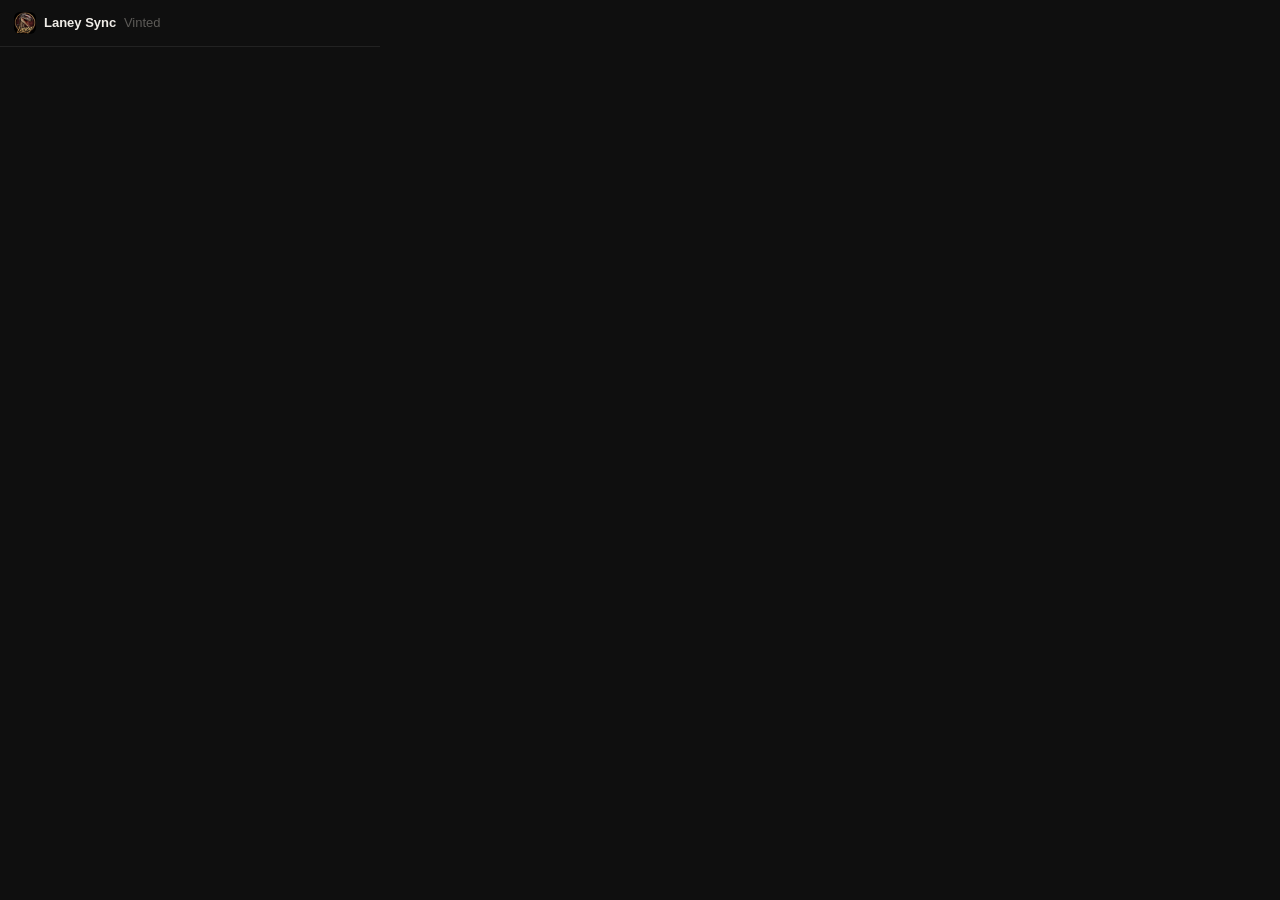
==== extension/popup.html @ 26aa6458 "Extension Chrome Laney Sync : ventes et encaissements Vinted Lit les ventes (Mes commandes, fiches d" ====
<!DOCTYPE html>
<html lang="fr">
<head>
  <meta charset="UTF-8">
  <title>Laney Sync</title>
  <link rel="stylesheet" href="popup.css">
</head>
<body>
  <header>
    <img src="icons/icon-64.png" alt="" width="22" height="22">
    <div class="brand">Laney Sync <span class="sub">Vinted</span></div>
    <button id="btn-logout" class="link" hidden>Déconnexion</button>
  </header>

  <!-- CONNEXION -->
  <section id="login" hidden>
    <p class="muted">Connecte-toi avec ton compte Laney.</p>
    <input id="email" type="email" placeholder="Email" autocomplete="username">
    <input id="pwd" type="password" placeholder="Mot de passe" autocomplete="current-password">
    <button id="btn-login" class="primary">Se connecter</button>
    <div id="login-error" class="error"></div>
  </section>

  <!-- APP -->
  <section id="main" hidden>
    <div class="settings">
      <div class="label">Comptes Vinted → boutique Laney</div>
      <div id="accounts"></div>
      <label>Prendre en compte à partir du
        <input id="start-date" type="date">
      </label>
      <label class="check"><input id="auto" type="checkbox"> Appliquer automatiquement les correspondances sûres</label>
    </div>

    <div class="hint">Ouvre <a href="https://www.vinted.fr/my_orders" target="_blank">Mes commandes</a> (onglet Ventes) ou <a href="https://www.vinted.fr/wallet/balance" target="_blank">Porte-monnaie</a> : Laney se met à jour.</div>

    <h2>À valider <span id="pending-count" class="count"></span></h2>
    <div id="pending"></div>

    <h2>Dernières mises à jour</h2>
    <div id="recent"></div>

    <footer>
      <button id="btn-sync" class="link">Relancer la synchro</button>
      <button id="btn-diag" class="link">Copier le diagnostic</button>
      <button id="btn-reset" class="link danger">Vider l'historique</button>
    </footer>
  </section>

  <div id="toast"></div>
  <script type="module" src="popup.js"></script>
</body>
</html>
---- extension/popup.css ----
:root {
  --bg: #0f0f0f; --bg2: #171717; --bg3: #1e1e1e; --bg4: #252525;
  --border: rgba(255,255,255,0.08); --border2: rgba(255,255,255,0.12);
  --text: #f0ede8; --text2: #9b9890; --text3: #5c5a57;
  --accent: #5B8FF9; --green: #3ecf8e; --amber: #d4a017; --red: #f4664a;
}
* { box-sizing: border-box; }
body {
  margin: 0; width: 380px; max-height: 580px;
  background: var(--bg); color: var(--text);
  font: 13px/1.4 -apple-system, BlinkMacSystemFont, 'DM Sans', sans-serif;
}
header { display: flex; align-items: center; gap: 8px; padding: 12px 14px; border-bottom: 1px solid var(--border); }
header img { border-radius: 6px; }
.brand { font-weight: 600; flex: 1; }
.sub { color: var(--text3); font-weight: 400; margin-left: 4px; }
section { padding: 12px 14px; }
h2 { font-size: 11px; text-transform: uppercase; letter-spacing: .06em; color: var(--text2); margin: 16px 0 8px; font-weight: 600; }
.count { color: var(--amber); }
.muted, .empty { color: var(--text3); }
.empty { font-size: 12px; padding: 6px 0; }
input, select {
  width: 100%; background: var(--bg3); color: var(--text); border: 1px solid var(--border2);
  border-radius: 8px; padding: 7px 9px; font: inherit; margin-top: 4px;
}
input[type=checkbox] { width: auto; margin: 0 6px 0 0; }
#login input { margin-bottom: 8px; }
label { display: block; color: var(--text2); font-size: 11px; margin-bottom: 8px; }
label.check { display: flex; align-items: center; font-size: 12px; }
button { font: inherit; cursor: pointer; }
.primary { width: 100%; background: var(--accent); color: #fff; border: 0; border-radius: 8px; padding: 8px; font-weight: 600; }
.small { background: var(--bg4); color: var(--text); border: 1px solid var(--border2); border-radius: 6px; padding: 4px 10px; font-size: 12px; }
.small.ok { background: var(--accent); border-color: var(--accent); color: #fff; }
.link { background: none; border: 0; color: var(--text2); padding: 0; font-size: 11px; text-decoration: underline; }
.link.danger { color: var(--red); }
.error { color: var(--red); font-size: 12px; min-height: 16px; }
.label { color: var(--text2); font-size: 11px; margin-bottom: 4px; }
.acc { display: flex; gap: 8px; align-items: center; margin-bottom: 8px; }
.acc-name { flex: 1; min-width: 0; overflow: hidden; text-overflow: ellipsis; white-space: nowrap; font-size: 12px; }
.acc select { width: 55%; margin-top: 0; }
.acc-tag { color: var(--text3); font-size: 11px; }
.settings { background: var(--bg2); border: 1px solid var(--border); border-radius: 10px; padding: 10px 10px 2px; }
.hint { font-size: 11px; color: var(--text3); margin-top: 10px; }
.hint a { color: var(--accent); }
.ev { background: var(--bg2); border: 1px solid var(--border); border-radius: 10px; padding: 9px 10px; margin-bottom: 8px; }
.ev-head { display: flex; gap: 6px; align-items: baseline; }
.ev-title { flex: 1; min-width: 0; overflow: hidden; text-overflow: ellipsis; white-space: nowrap; }
.ev-price { font-family: 'DM Mono', ui-monospace, monospace; }
.ev-meta { color: var(--text3); font-size: 11px; margin: 2px 0 6px; }
.ev-note { color: var(--red); font-size: 11px; margin-bottom: 6px; }
.ev-actions { display: flex; gap: 6px; margin-top: 6px; justify-content: flex-end; }
.tag { font-size: 10px; border-radius: 999px; padding: 1px 7px; white-space: nowrap; }
.tag.sale { background: rgba(62,207,142,.12); color: var(--green); }
.tag.cash { background: rgba(91,143,249,.12); color: var(--accent); }
.tag.linked { background: var(--bg4); color: var(--text2); }
.row { display: flex; gap: 6px; align-items: baseline; padding: 5px 0; border-bottom: 1px solid var(--border); font-size: 12px; }
.row:last-child { border-bottom: 0; }
.row .ev-title { color: var(--text2); }
footer { display: flex; gap: 14px; margin-top: 14px; padding-top: 10px; border-top: 1px solid var(--border); }
#toast { position: fixed; left: 14px; right: 14px; bottom: 10px; background: var(--bg4); border: 1px solid var(--border2); border-radius: 8px; padding: 8px 10px; font-size: 12px; opacity: 0; transition: opacity .2s; pointer-events: none; }
#toast.show { opacity: 1; }
#toast.err { border-color: var(--red); color: var(--red); }
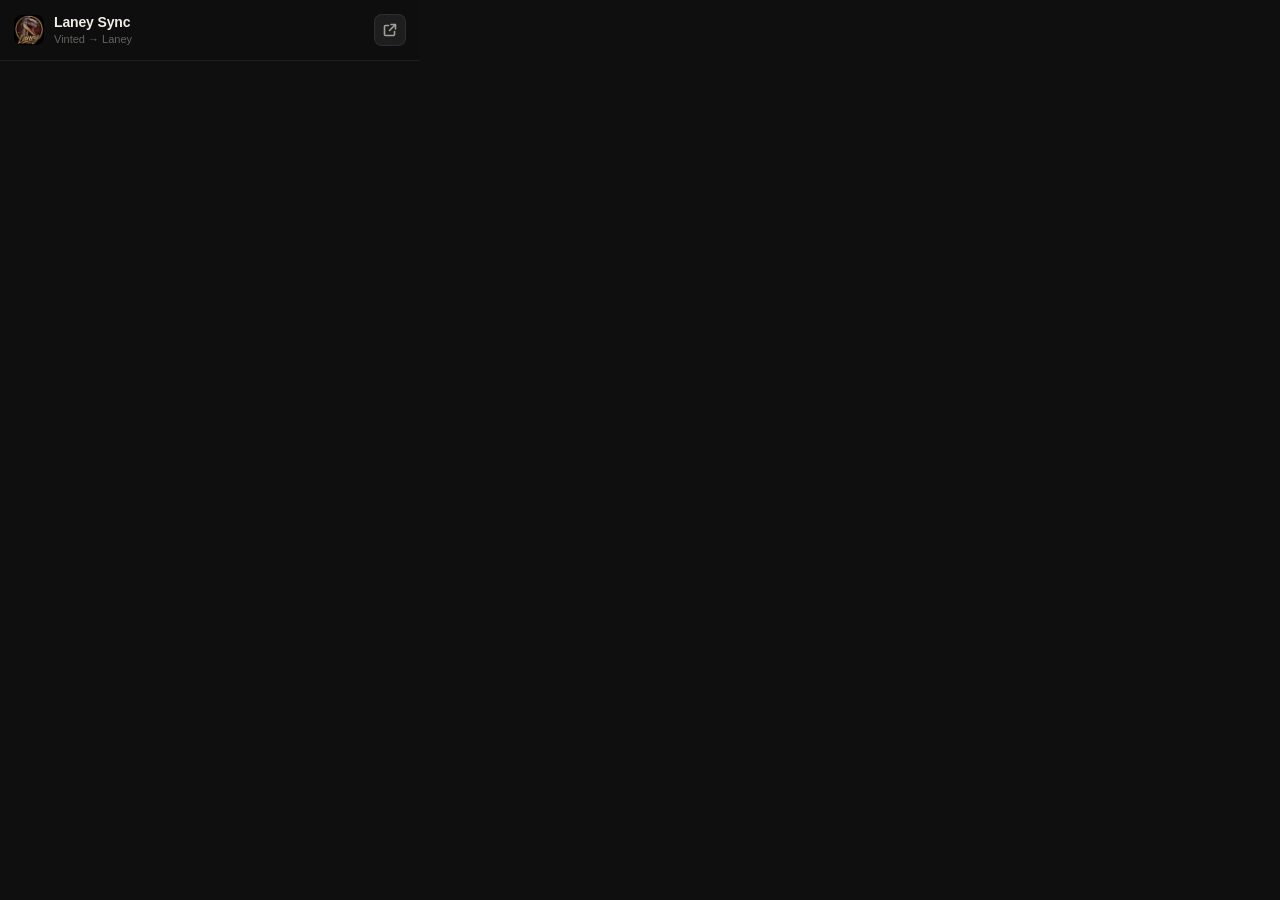
==== commit 263343e5: "Laney Sync 0.2.2 : nouvelle interface, vue onglet, création d'exemplaire, vérification en arrière-pl" ====
--- a/extension/popup.html
+++ b/extension/popup.html
@@ -2,50 +2,129 @@
 <html lang="fr">
 <head>
   <meta charset="UTF-8">
+  <meta name="viewport" content="width=device-width, initial-scale=1">
   <title>Laney Sync</title>
+  <link rel="icon" href="icons/icon-64.png">
   <link rel="stylesheet" href="popup.css">
 </head>
 <body>
-  <header>
-    <img src="icons/icon-64.png" alt="" width="22" height="22">
-    <div class="brand">Laney Sync <span class="sub">Vinted</span></div>
-    <button id="btn-logout" class="link" hidden>Déconnexion</button>
-  </header>
+  <div class="shell">
+    <header class="top">
+      <img src="icons/icon-64.png" alt="" class="logo">
+      <div class="brand">
+        <div class="brand-name">Laney Sync</div>
+        <div class="brand-sub" id="status-line">Vinted → Laney</div>
+      </div>
+      <div class="top-actions">
+        <button id="btn-sync" class="icon-btn" title="Relancer la synchro" hidden>
+          <svg viewBox="0 0 16 16" fill="none"><path d="M13.5 8a5.5 5.5 0 1 1-1.6-3.9M13.5 2.5v3h-3" stroke="currentColor" stroke-width="1.6" stroke-linecap="round" stroke-linejoin="round"/></svg>
+        </button>
+        <button id="btn-tab" class="icon-btn" title="Ouvrir dans un onglet">
+          <svg viewBox="0 0 16 16" fill="none"><path d="M9 2.5h4.5V7M13.5 2.5 7.5 8.5M6.5 3.5h-3a1 1 0 0 0-1 1v8a1 1 0 0 0 1 1h8a1 1 0 0 0 1-1v-3" stroke="currentColor" stroke-width="1.6" stroke-linecap="round" stroke-linejoin="round"/></svg>
+        </button>
+      </div>
+    </header>
 
-  <!-- CONNEXION -->
-  <section id="login" hidden>
-    <p class="muted">Connecte-toi avec ton compte Laney.</p>
-    <input id="email" type="email" placeholder="Email" autocomplete="username">
-    <input id="pwd" type="password" placeholder="Mot de passe" autocomplete="current-password">
-    <button id="btn-login" class="primary">Se connecter</button>
-    <div id="login-error" class="error"></div>
-  </section>
+    <!-- CONNEXION -->
+    <section id="login" class="login" hidden>
+      <div class="login-card">
+        <h1>Connexion</h1>
+        <p class="muted">Utilise ton compte Laney.</p>
+        <input id="email" type="email" placeholder="Email" autocomplete="username">
+        <input id="pwd" type="password" placeholder="Mot de passe" autocomplete="current-password">
+        <button id="btn-login" class="btn primary block">Se connecter</button>
+        <div id="login-error" class="error"></div>
+      </div>
+    </section>
 
-  <!-- APP -->
-  <section id="main" hidden>
-    <div class="settings">
-      <div class="label">Comptes Vinted → boutique Laney</div>
-      <div id="accounts"></div>
-      <label>Prendre en compte à partir du
-        <input id="start-date" type="date">
-      </label>
-      <label class="check"><input id="auto" type="checkbox"> Appliquer automatiquement les correspondances sûres</label>
-    </div>
+    <!-- APP -->
+    <section id="main" hidden>
+      <div class="stats">
+        <button class="stat" data-goto="pending">
+          <span class="stat-value amber" id="stat-pending">0</span>
+          <span class="stat-label">À valider</span>
+        </button>
+        <button class="stat" data-goto="history">
+          <span class="stat-value green" id="stat-sales">0</span>
+          <span class="stat-label">Ventes ajoutées</span>
+        </button>
+        <button class="stat" data-goto="history">
+          <span class="stat-value blue" id="stat-cash">0</span>
+          <span class="stat-label">Encaissements</span>
+        </button>
+      </div>
 
-    <div class="hint">Ouvre <a href="https://www.vinted.fr/my_orders" target="_blank">Mes commandes</a> (onglet Ventes) ou <a href="https://www.vinted.fr/wallet/balance" target="_blank">Porte-monnaie</a> : Laney se met à jour.</div>
+      <nav class="tabs">
+        <button class="tab active" data-tab="pending">À valider <span id="pending-count" class="badge"></span></button>
+        <button class="tab" data-tab="history">Historique</button>
+        <button class="tab" data-tab="settings">Réglages <span id="settings-alert" class="dot" hidden></span></button>
+      </nav>
 
-    <h2>À valider <span id="pending-count" class="count"></span></h2>
-    <div id="pending"></div>
+      <!-- À VALIDER -->
+      <div class="panel" id="panel-pending">
+        <div id="pending" class="cards"></div>
+      </div>
 
-    <h2>Dernières mises à jour</h2>
-    <div id="recent"></div>
+      <!-- HISTORIQUE -->
+      <div class="panel" id="panel-history" hidden>
+        <div class="toolbar">
+          <input id="h-search" type="search" placeholder="Rechercher un article ou un client…">
+          <div class="seg" id="h-filter">
+            <button class="seg-btn active" data-f="all">Tout</button>
+            <button class="seg-btn" data-f="sale">Ventes</button>
+            <button class="seg-btn" data-f="cash">Encaissements</button>
+            <button class="seg-btn" data-f="linked">Déjà saisis</button>
+          </div>
+        </div>
+        <div class="hhead">
+          <span class="c-date">Date</span>
+          <span class="c-type">Type</span>
+          <span class="c-title">Article</span>
+          <span class="c-client">Client</span>
+          <span class="c-price">Prix</span>
+          <span class="c-filled">Ajouté</span>
+          <span class="c-actions"></span>
+        </div>
+        <div id="recent" class="hlist"></div>
+      </div>
 
-    <footer>
-      <button id="btn-sync" class="link">Relancer la synchro</button>
-      <button id="btn-diag" class="link">Copier le diagnostic</button>
-      <button id="btn-reset" class="link danger">Vider l'historique</button>
-    </footer>
-  </section>
+      <!-- RÉGLAGES -->
+      <div class="panel" id="panel-settings" hidden>
+        <div class="box">
+          <div class="box-title">Comptes Vinted → boutique Laney</div>
+          <div id="accounts"></div>
+        </div>
+        <div class="box">
+          <div class="box-title">Synchronisation</div>
+          <label class="field">Prendre en compte les ventes à partir du
+            <input id="start-date" type="date">
+          </label>
+          <label class="switch">
+            <input id="auto" type="checkbox">
+            <span class="switch-ui"></span>
+            <span>Appliquer automatiquement les correspondances sûres</span>
+          </label>
+        </div>
+        <div class="box">
+          <div class="box-title">Pages Vinted à ouvrir</div>
+          <div class="links">
+            <a class="btn" href="https://www.vinted.fr/my_orders" target="_blank">Mes commandes</a>
+            <a class="btn" href="https://www.vinted.fr/wallet/balance" target="_blank">Porte-monnaie</a>
+          </div>
+          <p class="muted small-text">Mes commandes suffit : nouvelles ventes, clients et encaissements (commandes finalisées).</p>
+        </div>
+        <div class="box">
+          <div class="box-title">Avancé</div>
+          <div class="links">
+            <button id="btn-diag" class="btn">Copier le diagnostic</button>
+            <button id="btn-reset" class="btn danger">Vider l'historique</button>
+            <button id="btn-logout" class="btn">Déconnexion</button>
+          </div>
+          <p class="muted small-text" id="account-email"></p>
+        </div>
+      </div>
+    </section>
+  </div>
 
   <div id="toast"></div>
   <script type="module" src="popup.js"></script>
--- a/extension/popup.css
+++ b/extension/popup.css
@@ -1,62 +1,199 @@
 :root {
-  --bg: #0f0f0f; --bg2: #171717; --bg3: #1e1e1e; --bg4: #252525;
-  --border: rgba(255,255,255,0.08); --border2: rgba(255,255,255,0.12);
-  --text: #f0ede8; --text2: #9b9890; --text3: #5c5a57;
-  --accent: #5B8FF9; --green: #3ecf8e; --amber: #d4a017; --red: #f4664a;
+  --bg: #0f0f0f; --bg2: #171717; --bg3: #1e1e1e; --bg4: #262626;
+  --border: rgba(255,255,255,0.07); --border2: rgba(255,255,255,0.13);
+  --text: #f0ede8; --text2: #a3a09a; --text3: #66635f;
+  --accent: #5B8FF9; --accent-bg: rgba(91,143,249,.12);
+  --green: #3ecf8e; --green-bg: rgba(62,207,142,.12);
+  --amber: #e8b33d; --amber-bg: rgba(232,179,61,.12);
+  --red: #f4664a; --red-bg: rgba(244,102,74,.1);
+  --radius: 12px; --radius-sm: 8px;
+  --mono: 'DM Mono', ui-monospace, SFMono-Regular, Menlo, monospace;
 }
 * { box-sizing: border-box; }
-body {
-  margin: 0; width: 380px; max-height: 580px;
-  background: var(--bg); color: var(--text);
-  font: 13px/1.4 -apple-system, BlinkMacSystemFont, 'DM Sans', sans-serif;
+html, body { margin: 0; background: var(--bg); color: var(--text); }
+body { width: 420px; min-height: 480px; max-height: 600px; overflow-y: auto;
+  font: 13px/1.45 -apple-system, BlinkMacSystemFont, 'DM Sans', 'Segoe UI', sans-serif; }
+button { font: inherit; color: inherit; cursor: pointer; }
+input, select { font: inherit; color: var(--text); }
+[hidden] { display: none !important; }
+.muted { color: var(--text3); }
+.small-text { font-size: 11px; margin: 8px 0 0; }
+
+/* ─── En-tête ─── */
+.top { position: sticky; top: 0; z-index: 5; display: flex; align-items: center; gap: 10px;
+  padding: 12px 14px; background: rgba(15,15,15,.92); backdrop-filter: blur(8px); border-bottom: 1px solid var(--border); }
+.logo { width: 30px; height: 30px; border-radius: 8px; }
+.brand { flex: 1; min-width: 0; }
+.brand-name { font-weight: 650; font-size: 14px; letter-spacing: -.01em; }
+.brand-sub { font-size: 11px; color: var(--text3); white-space: nowrap; overflow: hidden; text-overflow: ellipsis; }
+.brand-sub .ok { color: var(--green); }
+.top-actions { display: flex; gap: 6px; }
+.icon-btn { width: 32px; height: 32px; display: grid; place-items: center; border-radius: var(--radius-sm);
+  background: var(--bg3); border: 1px solid var(--border); color: var(--text2); transition: .15s; }
+.icon-btn:hover { color: var(--text); border-color: var(--border2); background: var(--bg4); }
+.icon-btn svg { width: 16px; height: 16px; }
+.icon-btn.spin svg { animation: spin .8s linear infinite; }
+@keyframes spin { to { transform: rotate(360deg); } }
+
+/* ─── Connexion ─── */
+.login { padding: 28px 18px; }
+.login-card h1 { font-size: 18px; margin: 0 0 4px; }
+.login-card p { margin: 0 0 16px; }
+.login-card input { width: 100%; margin-bottom: 8px; }
+.error { color: var(--red); font-size: 12px; min-height: 18px; margin-top: 6px; }
+
+/* ─── Champs ─── */
+input[type=email], input[type=password], input[type=date], input[type=search], select {
+  background: var(--bg3); border: 1px solid var(--border2); border-radius: var(--radius-sm); padding: 8px 10px; outline: none; }
+input:focus, select:focus { border-color: var(--accent); }
+input[type=date] { color-scheme: dark; }
+
+/* ─── Boutons ─── */
+.btn { display: inline-flex; align-items: center; justify-content: center; gap: 6px; padding: 7px 12px;
+  border-radius: var(--radius-sm); background: var(--bg3); border: 1px solid var(--border2); color: var(--text);
+  text-decoration: none; font-size: 12px; font-weight: 500; transition: .15s; }
+.btn:hover { background: var(--bg4); }
+.btn.primary { background: var(--accent); border-color: var(--accent); color: #fff; font-weight: 600; }
+.btn.primary:hover { filter: brightness(1.08); }
+.btn.danger { color: var(--red); }
+.btn.ghost { background: none; border-color: transparent; color: var(--text2); }
+.btn.ghost:hover { color: var(--text); background: var(--bg3); }
+.btn.block { width: 100%; padding: 10px; }
+.btn:disabled { opacity: .5; cursor: default; }
+.link-btn { background: none; border: 0; padding: 0; color: var(--text3); font-size: 11px; }
+.link-btn:hover { color: var(--red); }
+
+/* ─── Chiffres ─── */
+.stats { display: grid; grid-template-columns: repeat(3, 1fr); gap: 8px; padding: 12px 14px 4px; }
+.stat { display: flex; flex-direction: column; align-items: flex-start; gap: 2px; padding: 10px 12px;
+  background: var(--bg2); border: 1px solid var(--border); border-radius: var(--radius); text-align: left; transition: .15s; }
+.stat:hover { border-color: var(--border2); }
+.stat-value { font-family: var(--mono); font-size: 20px; font-weight: 500; line-height: 1.1; }
+.stat-label { font-size: 11px; color: var(--text3); }
+.amber { color: var(--amber); } .green { color: var(--green); } .blue { color: var(--accent); }
+
+/* ─── Onglets ─── */
+.tabs { display: flex; gap: 4px; padding: 10px 14px 0; border-bottom: 1px solid var(--border); }
+.tab { position: relative; background: none; border: 0; padding: 8px 10px 10px; color: var(--text3); font-weight: 550; font-size: 12px; }
+.tab:hover { color: var(--text2); }
+.tab.active { color: var(--text); }
+.tab.active::after { content: ''; position: absolute; left: 8px; right: 8px; bottom: -1px; height: 2px; border-radius: 2px; background: var(--accent); }
+.badge { display: inline-block; min-width: 18px; padding: 0 5px; margin-left: 4px; border-radius: 999px;
+  background: var(--amber-bg); color: var(--amber); font-size: 10px; font-weight: 700; text-align: center; }
+.badge:empty { display: none; }
+.dot { display: inline-block; width: 6px; height: 6px; border-radius: 50%; background: var(--amber); margin-left: 4px; vertical-align: middle; }
+
+.panel { padding: 12px 14px 16px; }
+
+/* ─── Cartes « À valider » ─── */
+.cards { display: grid; gap: 10px; }
+.card { background: var(--bg2); border: 1px solid var(--border); border-radius: var(--radius); padding: 12px; }
+.card-head { display: flex; gap: 8px; align-items: flex-start; }
+.card-title { flex: 1; min-width: 0; font-weight: 550; line-height: 1.35; }
+.card-price { font-family: var(--mono); font-size: 14px; white-space: nowrap; }
+.card-meta { display: flex; flex-wrap: wrap; align-items: center; gap: 6px; margin: 6px 0 10px; color: var(--text3); font-size: 11px; }
+.card-note { color: var(--amber); background: var(--amber-bg); border-radius: 6px; padding: 5px 8px; font-size: 11px; margin-bottom: 8px; }
+.card select { width: 100%; }
+.card-actions { display: flex; justify-content: flex-end; gap: 6px; margin-top: 10px; }
+.card .empty { padding: 4px 0; text-align: left; }
+
+/* ─── Pastilles ─── */
+.tag { display: inline-block; font-size: 10px; font-weight: 600; border-radius: 999px; padding: 2px 8px; white-space: nowrap; }
+.tag.sale { background: var(--green-bg); color: var(--green); }
+.tag.cash { background: var(--accent-bg); color: var(--accent); }
+.tag.linked { background: var(--bg4); color: var(--text2); }
+.client { display: inline-flex; align-items: center; gap: 4px; max-width: 100%; background: var(--bg3); border: 1px solid var(--border2);
+  color: var(--text); border-radius: 999px; padding: 1px 9px; font-size: 11px; overflow: hidden; white-space: nowrap; text-overflow: ellipsis; }
+button.client:hover { border-color: var(--accent); color: var(--accent); }
+button.client::after { content: '⧉'; font-size: 10px; opacity: .5; }
+.client.none { color: var(--text3); border-color: transparent; background: none; padding: 0; }
+
+/* ─── Historique ─── */
+.toolbar { display: flex; flex-direction: column; gap: 8px; margin-bottom: 10px; }
+.toolbar input { width: 100%; }
+.seg { display: flex; gap: 2px; padding: 2px; background: var(--bg2); border: 1px solid var(--border); border-radius: var(--radius-sm); }
+.seg-btn { flex: 1; background: none; border: 0; border-radius: 6px; padding: 5px 6px; font-size: 11px; color: var(--text3); white-space: nowrap; }
+.seg-btn.active { background: var(--bg4); color: var(--text); }
+
+.hhead { display: none; }
+.hlist { display: grid; gap: 6px; }
+.hrow { display: grid; gap: 4px 8px; align-items: center; padding: 10px 12px; background: var(--bg2); border: 1px solid var(--border); border-radius: var(--radius);
+  grid-template-columns: auto minmax(0, 1fr) auto;
+  grid-template-areas: "type title price" "date client actions" "filled filled filled"; }
+.c-date { grid-area: date; color: var(--text3); font-size: 11px; font-family: var(--mono); }
+.c-type { grid-area: type; }
+.c-title { grid-area: title; min-width: 0; overflow: hidden; text-overflow: ellipsis; white-space: nowrap; }
+.c-client { grid-area: client; min-width: 0; }
+.c-price { grid-area: price; font-family: var(--mono); text-align: right; white-space: nowrap; }
+.c-filled { grid-area: filled; color: var(--text3); font-size: 11px; }
+.c-filled:empty { display: none; }
+.c-actions { grid-area: actions; display: flex; gap: 8px; justify-content: flex-end; align-items: center; }
+a.c-title { color: var(--text); text-decoration: none; }
+a.c-title:hover { color: var(--accent); }
+a.c-title::after { content: ' ↗'; color: var(--text3); font-size: 11px; }
+.warn { color: var(--amber); cursor: help; }
+.undo-btn { background: var(--red-bg); border: 1px solid rgba(244,102,74,.35); color: var(--red); border-radius: 6px;
+  padding: 3px 10px; font-size: 11px; font-weight: 600; white-space: nowrap; transition: .15s; }
+.undo-btn:hover { background: var(--red); border-color: var(--red); color: #fff; }
+
+/* ─── Réglages ─── */
+.box { background: var(--bg2); border: 1px solid var(--border); border-radius: var(--radius); padding: 12px; margin-bottom: 10px; }
+.box-title { font-size: 11px; font-weight: 650; text-transform: uppercase; letter-spacing: .06em; color: var(--text2); margin-bottom: 10px; }
+.acc { display: flex; gap: 8px; align-items: center; margin-bottom: 8px; }
+.acc:last-child { margin-bottom: 0; }
+.acc-name { flex: 1; min-width: 0; font-weight: 550; overflow: hidden; text-overflow: ellipsis; white-space: nowrap; }
+.acc-name small { display: block; color: var(--text3); font-weight: 400; font-size: 10px; }
+.acc select { width: 52%; }
+.acc select.unset { border-color: var(--amber); }
+.field { display: flex; flex-direction: column; gap: 6px; color: var(--text2); font-size: 12px; margin-bottom: 12px; }
+.switch { display: flex; align-items: center; gap: 10px; font-size: 12px; color: var(--text2); cursor: pointer; }
+.switch input { display: none; }
+.switch-ui { flex: none; width: 34px; height: 20px; border-radius: 999px; background: var(--bg4); border: 1px solid var(--border2); position: relative; transition: .15s; }
+.switch-ui::after { content: ''; position: absolute; top: 2px; left: 2px; width: 14px; height: 14px; border-radius: 50%; background: var(--text2); transition: .15s; }
+.switch input:checked + .switch-ui { background: var(--accent); border-color: var(--accent); }
+.switch input:checked + .switch-ui::after { left: 16px; background: #fff; }
+.links { display: flex; flex-wrap: wrap; gap: 8px; }
+
+.empty { color: var(--text3); font-size: 12px; text-align: center; padding: 26px 10px; }
+.empty b { display: block; color: var(--text2); font-size: 13px; margin-bottom: 4px; }
+
+/* ─── Toast ─── */
+#toast { position: fixed; left: 50%; bottom: 14px; transform: translate(-50%, 8px); max-width: calc(100% - 28px);
+  background: var(--bg4); border: 1px solid var(--border2); border-radius: 999px; padding: 7px 14px; font-size: 12px;
+  opacity: 0; transition: .2s; pointer-events: none; white-space: nowrap; overflow: hidden; text-overflow: ellipsis; z-index: 20; }
+#toast.show { opacity: 1; transform: translate(-50%, 0); }
+#toast.err { border-color: var(--red); color: var(--red); }
+
+/* ─── Vue onglet (plein écran) ─── */
+body.full { width: auto; max-height: none; min-height: 100vh; }
+body.full .shell { max-width: 1180px; margin: 0 auto; }
+body.full .top { padding: 16px 24px; }
+body.full .stats { padding: 18px 24px 6px; gap: 12px; }
+body.full .stat { padding: 14px 16px; }
+body.full .stat-value { font-size: 26px; }
+body.full .tabs { padding: 12px 24px 0; }
+body.full .tab { font-size: 13px; }
+body.full .panel { padding: 18px 24px 40px; }
+body.full .cards { grid-template-columns: repeat(auto-fill, minmax(340px, 1fr)); }
+body.full #panel-settings:not([hidden]) { display: grid; grid-template-columns: 1fr 1fr; gap: 0 12px; align-items: start; }
+body.full .toolbar { flex-direction: row; align-items: center; }
+body.full .toolbar input { max-width: 360px; }
+body.full .seg { flex: none; }
+body.full .seg-btn { flex: none; padding: 5px 12px; }
+body.full .hhead, body.full .hrow {
+  grid-template-columns: 84px 108px minmax(0, 1fr) 160px 84px 150px 80px;
+  grid-template-areas: "date type title client price filled actions"; }
+body.full .hhead { display: grid; gap: 8px; align-items: end; padding: 0 12px 6px; color: var(--text3); font-size: 10px; text-transform: uppercase; letter-spacing: .06em; }
+body.full .hhead span { white-space: nowrap; }
+body.full .hhead .c-price { text-align: right; }
+body.full .hlist { gap: 0; background: var(--bg2); border: 1px solid var(--border); border-radius: var(--radius); overflow: hidden; }
+body.full .hrow { border: 0; border-radius: 0; border-bottom: 1px solid var(--border); padding: 11px 12px; background: none; }
+body.full .hrow:last-child { border-bottom: 0; }
+body.full .hrow:hover { background: var(--bg3); }
+body.full .c-filled:empty { display: block; }
+body.full #btn-tab { display: none; }
+@media (max-width: 760px) {
+  body.full .hhead { display: none; }
+  body.full .hrow { grid-template-columns: auto minmax(0, 1fr) auto; grid-template-areas: "type title price" "date client actions" "filled filled filled"; }
+  body.full #panel-settings:not([hidden]) { display: block; }
 }
-header { display: flex; align-items: center; gap: 8px; padding: 12px 14px; border-bottom: 1px solid var(--border); }
-header img { border-radius: 6px; }
-.brand { font-weight: 600; flex: 1; }
-.sub { color: var(--text3); font-weight: 400; margin-left: 4px; }
-section { padding: 12px 14px; }
-h2 { font-size: 11px; text-transform: uppercase; letter-spacing: .06em; color: var(--text2); margin: 16px 0 8px; font-weight: 600; }
-.count { color: var(--amber); }
-.muted, .empty { color: var(--text3); }
-.empty { font-size: 12px; padding: 6px 0; }
-input, select {
-  width: 100%; background: var(--bg3); color: var(--text); border: 1px solid var(--border2);
-  border-radius: 8px; padding: 7px 9px; font: inherit; margin-top: 4px;
-}
-input[type=checkbox] { width: auto; margin: 0 6px 0 0; }
-#login input { margin-bottom: 8px; }
-label { display: block; color: var(--text2); font-size: 11px; margin-bottom: 8px; }
-label.check { display: flex; align-items: center; font-size: 12px; }
-button { font: inherit; cursor: pointer; }
-.primary { width: 100%; background: var(--accent); color: #fff; border: 0; border-radius: 8px; padding: 8px; font-weight: 600; }
-.small { background: var(--bg4); color: var(--text); border: 1px solid var(--border2); border-radius: 6px; padding: 4px 10px; font-size: 12px; }
-.small.ok { background: var(--accent); border-color: var(--accent); color: #fff; }
-.link { background: none; border: 0; color: var(--text2); padding: 0; font-size: 11px; text-decoration: underline; }
-.link.danger { color: var(--red); }
-.error { color: var(--red); font-size: 12px; min-height: 16px; }
-.label { color: var(--text2); font-size: 11px; margin-bottom: 4px; }
-.acc { display: flex; gap: 8px; align-items: center; margin-bottom: 8px; }
-.acc-name { flex: 1; min-width: 0; overflow: hidden; text-overflow: ellipsis; white-space: nowrap; font-size: 12px; }
-.acc select { width: 55%; margin-top: 0; }
-.acc-tag { color: var(--text3); font-size: 11px; }
-.settings { background: var(--bg2); border: 1px solid var(--border); border-radius: 10px; padding: 10px 10px 2px; }
-.hint { font-size: 11px; color: var(--text3); margin-top: 10px; }
-.hint a { color: var(--accent); }
-.ev { background: var(--bg2); border: 1px solid var(--border); border-radius: 10px; padding: 9px 10px; margin-bottom: 8px; }
-.ev-head { display: flex; gap: 6px; align-items: baseline; }
-.ev-title { flex: 1; min-width: 0; overflow: hidden; text-overflow: ellipsis; white-space: nowrap; }
-.ev-price { font-family: 'DM Mono', ui-monospace, monospace; }
-.ev-meta { color: var(--text3); font-size: 11px; margin: 2px 0 6px; }
-.ev-note { color: var(--red); font-size: 11px; margin-bottom: 6px; }
-.ev-actions { display: flex; gap: 6px; margin-top: 6px; justify-content: flex-end; }
-.tag { font-size: 10px; border-radius: 999px; padding: 1px 7px; white-space: nowrap; }
-.tag.sale { background: rgba(62,207,142,.12); color: var(--green); }
-.tag.cash { background: rgba(91,143,249,.12); color: var(--accent); }
-.tag.linked { background: var(--bg4); color: var(--text2); }
-.row { display: flex; gap: 6px; align-items: baseline; padding: 5px 0; border-bottom: 1px solid var(--border); font-size: 12px; }
-.row:last-child { border-bottom: 0; }
-.row .ev-title { color: var(--text2); }
-footer { display: flex; gap: 14px; margin-top: 14px; padding-top: 10px; border-top: 1px solid var(--border); }
-#toast { position: fixed; left: 14px; right: 14px; bottom: 10px; background: var(--bg4); border: 1px solid var(--border2); border-radius: 8px; padding: 8px 10px; font-size: 12px; opacity: 0; transition: opacity .2s; pointer-events: none; }
-#toast.show { opacity: 1; }
-#toast.err { border-color: var(--red); color: var(--red); }
